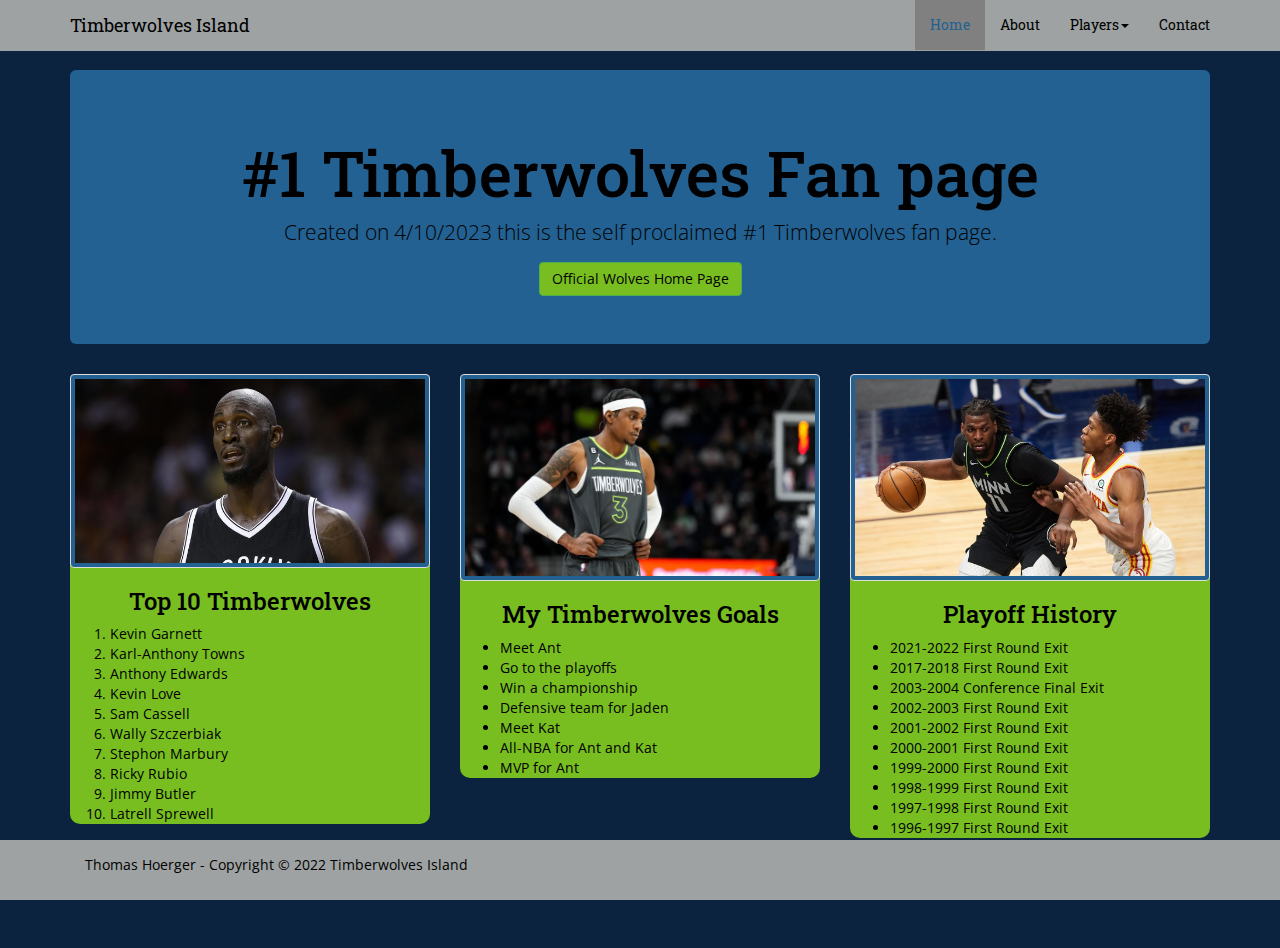
==== index.html @ 0522ef45 "Add files via upload" ====
<!DOCTYPE html>
<html lang="en">
  <head>
    <meta charset="utf-8">
    <meta http-equiv="X-UA-Compatible" content="IE=edge">
    <meta name="viewport" content="width=device-width, initial-scale=1">
    <!-- The above 3 meta tags *must* come first in the head; any other head content must come *after* these tags -->
      
      
    <title>Final Project</title>

    <!-- Bootstrap -->
    <link href="css/bootstrap.min.css" rel="stylesheet">
    <!-- Custom style sheet -->  
    <link href="css/custom.css" rel="stylesheet">
      
      <!-- Links google fonts -->
      <link href="https://fonts.googleapis.com/css2?family=Open+Sans&family=Roboto+Slab&display=swap" rel="stylesheet">

  </head>
  <body>
      <!-- Fixed navbar with dropdown menu -->
    <div class="navbar navbar-default navbar-fixed-top" role="navigation">
        <div class="container">
            <div class="navbar-header">
                <button type="button" class="navbar-toggle" data-toggle="collapse" data-target=".navbar-collapse">
                    <span class="sr-only">Toggle navigation</span>
                    <span class="icon-bar"></span>
                    <span class="icon-bar"></span>
                    <span class="icon-bar"></span>
                </button>
                <a class="navbar-brand" href="index.html">Timberwolves Island</a>
            </div>
            <div class="navbar-collapse" collapse>
                <ul class="nav navbar-nav navbar-right">
                    <li class="active"><a href="index.html">Home</a></li>
                    <li><a href="about.html">About</a></li>
                    <li class="dropdown">
                        <a href="#" class="dropdown-toggle" data-toggle="dropdown">Players<b class="caret"></b></a>
                        <ul class="dropdown-menu">
                            <li class="dropdown-header">Player info</li>
                            <li class="divider"></li>
                            <li><a href="ant.html">Anthony Edwards</a></li>
                            <li><a href="kat.html">Karl-Anthony Towns</a></li>
                            <li><a href="rudy.html">Rudy Gobert</a></li>
                        </ul>
                    </li>
                    <li><a href="#contact" data-toggle="modal">Contact</a></li>
                </ul>
            </div>
        </div>
    </div>
      
     <!-- Container that contains the page content-->
    <div class="container">
        <!-- Jumbotron code -->
      <div class="jumbotron text-center">
          <h1>#1 Timberwolves Fan page</h1>
          <p>Created on 4/10/2023 this is the self proclaimed #1 Timberwolves fan page.</p>
          <a href="https://www.nba.com/timberwolves" class="btn btn-success">Official Wolves Home Page</a>
      </div>
        
        <!-- Div to organize the content into a row -->
        <div class="row">
            <div class="col-sm-4">
                <article>
                    <a href="https://en.wikipedia.org/wiki/Kevin_Garnett" class="thumbnail">
                        <img src="img/kg.jpg" alt="Kevin Garnett">
                    </a>
                <h3>Top 10 Timberwolves</h3>
                    <!-- Ordered list to number the players. -->
                    <ol>
                    <li>Kevin Garnett</li>
                    <li>Karl-Anthony Towns</li>
                    <li>Anthony Edwards</li>
                    <li>Kevin Love</li>
                    <li>Sam Cassell</li>
                    <li>Wally Szczerbiak</li>
                    <li>Stephon Marbury</li>
                    <li>Ricky Rubio</li>
                    <li>Jimmy Butler</li>
                    <li>Latrell Sprewell</li>
                
                    </ol> 
                </article>
            </div>
            <div class="col-sm-4">
                <article>
                    <a href="https://en.wikipedia.org/wiki/Jaden_McDaniels" class="thumbnail">
                        <img src="img/jaden.jpg" alt="Jaden McDaniels">
                    </a>
                <h3>My Timberwolves Goals</h3>
                <ul>
                        <li>Meet Ant</li>
                        <li>Go to the playoffs</li>
                        <li>Win a championship</li>
                        <li>Defensive team for Jaden</li>
                        <li>Meet Kat</li>
                        <li>All-NBA for Ant and Kat</li>
                        <li>MVP for Ant</li>
                    </ul>
                    </article>
            </div>
            <div class="col-sm-4">
                <article>
                    <a href="https://en.wikipedia.org/wiki/Naz_Reid" class="thumbnail">
                        <img src="img/naz.jpg" alt="Naz Reid">
                    </a>
                
                 <h3>Playoff History</h3>
                <ul>
                  <li>2021-2022 First Round Exit</li>
                  <li>2017-2018 First Round Exit</li>
                  <li>2003-2004 Conference Final Exit</li>
                  <li>2002-2003 First Round Exit</li>
                  <li>2001-2002 First Round Exit</li>
                  <li>2000-2001 First Round Exit</li>
                  <li>1999-2000 First Round Exit</li>
                    <li>1998-1999 First Round Exit</li>
                    <li>1997-1998 First Round Exit</li>
                    <li>1996-1997 First Round Exit</li>
                </ul>
                </article>
            </div>
        </div>
    </div>
      
      
  
      
    <!-- Fixed footer -->
    <div class="navbar-default navbar-fixed-bottom" role="navigation">
      <div class="container">
          <div class="navbar-text pull left">
            <p>Thomas Hoerger - Copyright © 2022 Timberwolves Island</p>
          </div>
            
          
       </div>
    </div>
      
      <!-- Modal aka the contact popup -->
      <div class="modal fade" id="contact" role="dialog">
        <div class="modal-dialog">
          <div class="modal-content">
            <div class="modal-header">
                <h4>Contact</h4>
            </div>
              <div class="modal-body">
                <p>For general inquiries please email tehergs@hotmail.com</p>
              </div>
              <div class="modal-footer">
                <a class="btn btn-default" data-dismiss="modal">Close</a>
              </div>
          </div>
        </div>
      </div>
      
      
    <!-- jQuery (necessary for Bootstrap's JavaScript plugins) -->
    <script src="https://ajax.googleapis.com/ajax/libs/jquery/1.12.4/jquery.min.js"></script>
    <!-- Include all compiled plugins (below), or include individual files as needed -->
    <script src="js/bootstrap.min.js"></script>
  </body>
</html>
---- css/custom.css ----
/* Custom Css sheet in alphabetical order I used bootstrap I hope thats okay*/

/* Css to change article properties*/
article{
    background-color: #78BE20;
   border-radius: 10px;
    
}
/* Css to change body properties*/
body{
    padding-top: 70px;
    padding-bottom: 100px;
    background-color: #0C2340;
}
/* Css to change header properties*/
h3{
    text-align: center;
    color: #000000;
    font-family: 'Roboto Slab', serif;
}
h4{
    font-family: 'Roboto Slab', serif;
}
/* Css to change li properties*/
li{
    color: #000000;
    font-family: 'Open Sans', sans-serif;
}
/* Css to change p properties*/
p{
    text-align: center;
    color: #000000;
    font-family: 'Open Sans', sans-serif;
}


/* Classes */

/* Css to change the button properties */
.btn-default{
    color: #000000;
    background-color: #D3D3D3;
    font-family: 'Open Sans', sans-serif
}
.btn-default:hover,
.btn-default:focus,
.btn-default:active,
.btn-default.active{
    color: #236192;
    border-color: #000000;
    background-color: #808080;
    
}
.btn-success{
    color: #000000;
    background-color: #78BE20;
    font-family: 'Open Sans', sans-serif;
}
.btn-success:hover,
.btn-success:focus,
.btn-success:active,
.btn-success.active{
    color: #236192;
    border-color: #000000;
    
}
.img-size{
    
}
/* Css to change the jumbotron properties*/
.jumbotron{
    background-color: #236192;
}
.jumbotron > h1{
    color: #000000;
    font-family: 'Roboto Slab', serif;
}

/* Css to change the navbar properties*/
.navbar-default{
    background-color: #9EA2A2;
    border-color: #9EA2A2;
}
.navbar-default .navbar-brand{
    color: #000000;
    font-family: 'Roboto Slab', serif;
}
.navbar-default .navbar-brand:hover,
.navbar-default .navbar-brand:focus{
    color: #236192;
    background-color: transparent;
}
.navbar-default .navbar-nav > li > a {
    color: #000000;
    font-family: 'Roboto Slab', serif;
}
.navbar-default .navbar-nav > .active > a,
.navbar-default .navbar-nav > .active > a:hover,
.navbar-default .navbar-nav > .active > a:focus{
    color: #236192;
    background-color: #808080;
}
.navbar-default .navbar-nav > li > a:hover,
.navbar-default .navbar-nav > li > a:focus{
    color: #236192;
    background-color: transparent;
}
.navbar-default .navbar-nav > .open > a,
.navbar-default .navbar-nav > .open > a:hover,
.navbar-default .navbar-nav > .open > a:focus{
    color: #236192;
    background-color: #808080;
}
.navbar-text > a{
    text-decoration: none;
}
/* Css to change the thumbnail properties*/
.thumbnail{
    background-color: #236192;
    overflow: hidden;
    
}
.thumbnail img{
    transition: all 0.3s ease 0s;
    width: 100%;
}
.thumbnail img:hover{
    transform: scale(1.1);
}
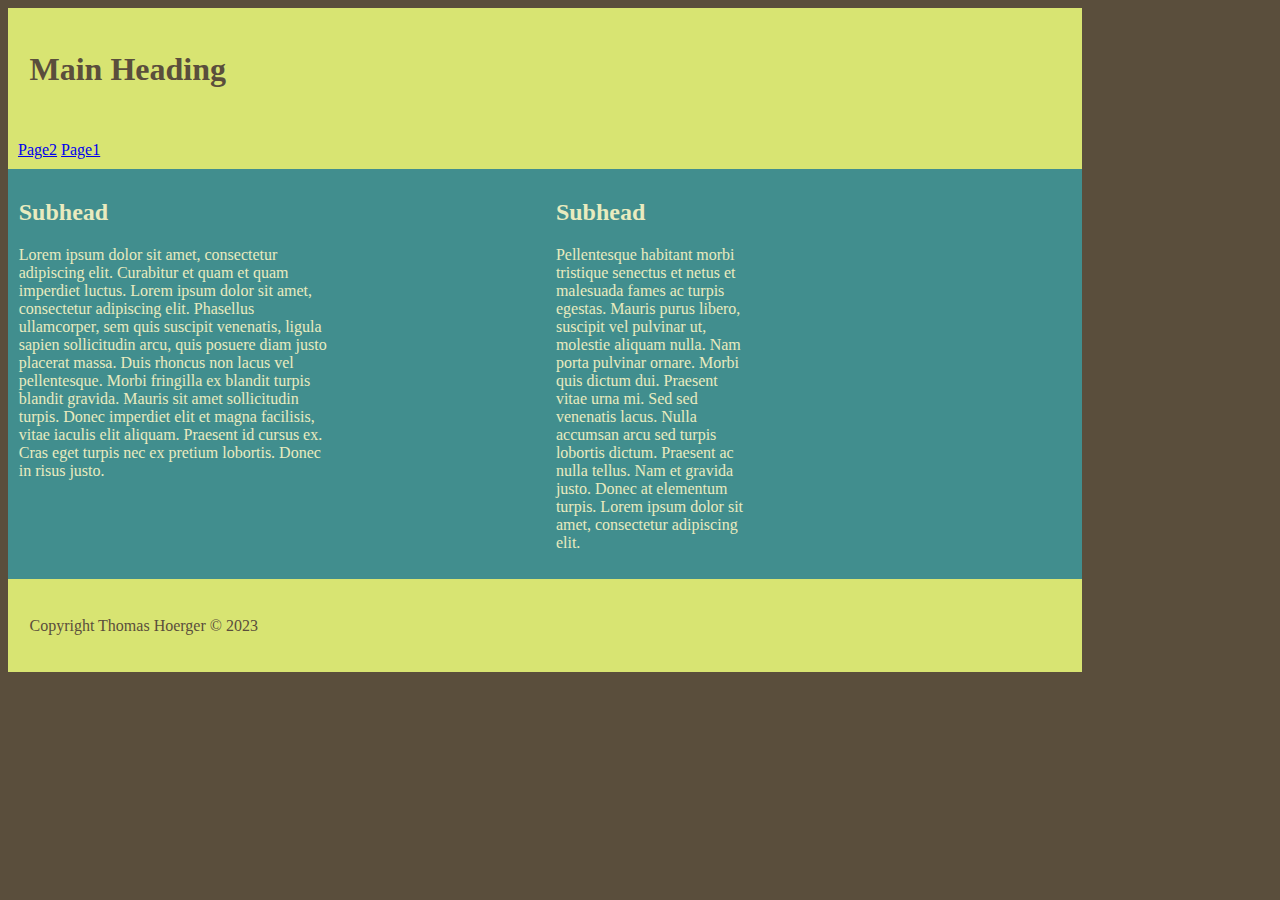
==== commit 419a4e80: "Add files via upload" ====
--- a/index.html
+++ b/index.html
@@ -1,165 +1,51 @@
-<!DOCTYPE html>
+<!doctype html>
 <html lang="en">
-  <head>
-    <meta charset="utf-8">
-    <meta http-equiv="X-UA-Compatible" content="IE=edge">
-    <meta name="viewport" content="width=device-width, initial-scale=1">
-    <!-- The above 3 meta tags *must* come first in the head; any other head content must come *after* these tags -->
-      
-      
-    <title>Final Project</title>
+<head>
+    <!-- Links my css style sheet. -->
+	<link rel="stylesheet" href="style.css">
+    <!-- Sets title. -->
+    <title>Project 1</title>
+</head>
 
-    <!-- Bootstrap -->
-    <link href="css/bootstrap.min.css" rel="stylesheet">
-    <!-- Custom style sheet -->  
-    <link href="css/custom.css" rel="stylesheet">
-      
-      <!-- Links google fonts -->
-      <link href="https://fonts.googleapis.com/css2?family=Open+Sans&family=Roboto+Slab&display=swap" rel="stylesheet">
+<!-- Div called wrapper that connects everything and helps set colors and layout -->
+<div class="wrapper">
+	
+    <header>
+		<h1>Main Heading</h1>
+		
+		
+    </header>
+    <!-- Navigates to other pages. The assigment said to make your nav a ul with li but 
+        the screenshot doesnt use that so I just tried to make it as close to the screenshot as possible.-->
+	<nav>
+        <a href="page2.html">Page2</a>
+        <a href="index.html">Page1</a>
+	</nav>
+    <!-- Div for my multi-column layout-->
+    <div class="multi_column">
+        <!-- Div for main which is on the left.-->
+        <div class="main_content">
+            <article>
+                    <h2>Subhead</h2>
+                    <p>Lorem ipsum dolor sit amet, consectetur adipiscing elit. Curabitur et quam et quam imperdiet luctus. Lorem ipsum dolor sit amet, consectetur adipiscing elit. Phasellus ullamcorper, sem quis suscipit venenatis, ligula sapien sollicitudin arcu, quis posuere diam justo placerat massa. Duis rhoncus non lacus vel pellentesque. Morbi fringilla ex blandit turpis blandit gravida. Mauris sit amet sollicitudin turpis. Donec imperdiet elit et magna facilisis, vitae iaculis elit aliquam. Praesent id cursus ex. Cras eget turpis nec ex pretium lobortis. Donec in risus justo.</p>
 
-  </head>
-  <body>
-      <!-- Fixed navbar with dropdown menu -->
-    <div class="navbar navbar-default navbar-fixed-top" role="navigation">
-        <div class="container">
-            <div class="navbar-header">
-                <button type="button" class="navbar-toggle" data-toggle="collapse" data-target=".navbar-collapse">
-                    <span class="sr-only">Toggle navigation</span>
-                    <span class="icon-bar"></span>
-                    <span class="icon-bar"></span>
-                    <span class="icon-bar"></span>
-                </button>
-                <a class="navbar-brand" href="index.html">Timberwolves Island</a>
-            </div>
-            <div class="navbar-collapse" collapse>
-                <ul class="nav navbar-nav navbar-right">
-                    <li class="active"><a href="index.html">Home</a></li>
-                    <li><a href="about.html">About</a></li>
-                    <li class="dropdown">
-                        <a href="#" class="dropdown-toggle" data-toggle="dropdown">Players<b class="caret"></b></a>
-                        <ul class="dropdown-menu">
-                            <li class="dropdown-header">Player info</li>
-                            <li class="divider"></li>
-                            <li><a href="ant.html">Anthony Edwards</a></li>
-                            <li><a href="kat.html">Karl-Anthony Towns</a></li>
-                            <li><a href="rudy.html">Rudy Gobert</a></li>
-                        </ul>
-                    </li>
-                    <li><a href="#contact" data-toggle="modal">Contact</a></li>
-                </ul>
-            </div>
+            </article>
+        </div>
+        <!-- Div for sidebar which is on the right.-->
+        <div class="sidebar">
+            <article>
+                    <h2>Subhead</h2>
+                    <p>Pellentesque habitant morbi tristique senectus et netus et malesuada fames ac turpis egestas. Mauris purus libero, suscipit vel pulvinar ut, molestie aliquam nulla. Nam porta pulvinar ornare. Morbi quis dictum dui. Praesent vitae urna mi. Sed sed venenatis lacus. Nulla accumsan arcu sed turpis lobortis dictum. Praesent ac nulla tellus. Nam et gravida justo. Donec at elementum turpis. Lorem ipsum dolor sit amet, consectetur adipiscing elit.</p>
+
+            </article>
         </div>
     </div>
-      
-     <!-- Container that contains the page content-->
-    <div class="container">
-        <!-- Jumbotron code -->
-      <div class="jumbotron text-center">
-          <h1>#1 Timberwolves Fan page</h1>
-          <p>Created on 4/10/2023 this is the self proclaimed #1 Timberwolves fan page.</p>
-          <a href="https://www.nba.com/timberwolves" class="btn btn-success">Official Wolves Home Page</a>
-      </div>
-        
-        <!-- Div to organize the content into a row -->
-        <div class="row">
-            <div class="col-sm-4">
-                <article>
-                    <a href="https://en.wikipedia.org/wiki/Kevin_Garnett" class="thumbnail">
-                        <img src="img/kg.jpg" alt="Kevin Garnett">
-                    </a>
-                <h3>Top 10 Timberwolves</h3>
-                    <!-- Ordered list to number the players. -->
-                    <ol>
-                    <li>Kevin Garnett</li>
-                    <li>Karl-Anthony Towns</li>
-                    <li>Anthony Edwards</li>
-                    <li>Kevin Love</li>
-                    <li>Sam Cassell</li>
-                    <li>Wally Szczerbiak</li>
-                    <li>Stephon Marbury</li>
-                    <li>Ricky Rubio</li>
-                    <li>Jimmy Butler</li>
-                    <li>Latrell Sprewell</li>
-                
-                    </ol> 
-                </article>
-            </div>
-            <div class="col-sm-4">
-                <article>
-                    <a href="https://en.wikipedia.org/wiki/Jaden_McDaniels" class="thumbnail">
-                        <img src="img/jaden.jpg" alt="Jaden McDaniels">
-                    </a>
-                <h3>My Timberwolves Goals</h3>
-                <ul>
-                        <li>Meet Ant</li>
-                        <li>Go to the playoffs</li>
-                        <li>Win a championship</li>
-                        <li>Defensive team for Jaden</li>
-                        <li>Meet Kat</li>
-                        <li>All-NBA for Ant and Kat</li>
-                        <li>MVP for Ant</li>
-                    </ul>
-                    </article>
-            </div>
-            <div class="col-sm-4">
-                <article>
-                    <a href="https://en.wikipedia.org/wiki/Naz_Reid" class="thumbnail">
-                        <img src="img/naz.jpg" alt="Naz Reid">
-                    </a>
-                
-                 <h3>Playoff History</h3>
-                <ul>
-                  <li>2021-2022 First Round Exit</li>
-                  <li>2017-2018 First Round Exit</li>
-                  <li>2003-2004 Conference Final Exit</li>
-                  <li>2002-2003 First Round Exit</li>
-                  <li>2001-2002 First Round Exit</li>
-                  <li>2000-2001 First Round Exit</li>
-                  <li>1999-2000 First Round Exit</li>
-                    <li>1998-1999 First Round Exit</li>
-                    <li>1997-1998 First Round Exit</li>
-                    <li>1996-1997 First Round Exit</li>
-                </ul>
-                </article>
-            </div>
-        </div>
-    </div>
-      
-      
-  
-      
-    <!-- Fixed footer -->
-    <div class="navbar-default navbar-fixed-bottom" role="navigation">
-      <div class="container">
-          <div class="navbar-text pull left">
-            <p>Thomas Hoerger - Copyright © 2022 Timberwolves Island</p>
-          </div>
-            
-          
-       </div>
-    </div>
-      
-      <!-- Modal aka the contact popup -->
-      <div class="modal fade" id="contact" role="dialog">
-        <div class="modal-dialog">
-          <div class="modal-content">
-            <div class="modal-header">
-                <h4>Contact</h4>
-            </div>
-              <div class="modal-body">
-                <p>For general inquiries please email tehergs@hotmail.com</p>
-              </div>
-              <div class="modal-footer">
-                <a class="btn btn-default" data-dismiss="modal">Close</a>
-              </div>
-          </div>
-        </div>
-      </div>
-      
-      
-    <!-- jQuery (necessary for Bootstrap's JavaScript plugins) -->
-    <script src="https://ajax.googleapis.com/ajax/libs/jquery/1.12.4/jquery.min.js"></script>
-    <!-- Include all compiled plugins (below), or include individual files as needed -->
-    <script src="js/bootstrap.min.js"></script>
-  </body>
-</html>+    
+    <footer>
+		<p>Copyright Thomas Hoerger © 2023</p>
+    </footer>
+</div>
+
+    
+	   
+	
--- a/style.css
+++ b/style.css
@@ -0,0 +1,37 @@
+body{
+    background-color: #5A4E3C;
+    color: #E9EBBF;
+}
+header{
+    background-color: #D8E472;
+    padding: 2%;
+}
+nav{
+    padding: 10px;
+    background-color: #D8E472;
+}
+footer{
+    background-color: #D8E472;
+    padding: 2%;
+    color: #5A4E3C;
+}
+h1{
+    color: #5A4E3C;
+}
+.wrapper{
+    width: 85%;
+    background-color: #418E8E;
+}
+.main_content{
+    width: 59%;
+    padding: 2%;
+}
+.sidebar{
+    width: 36%;
+    padding: 2%;
+}
+
+.multi_column{
+    display: grid;
+    grid-template-columns: repeat(2, 1fr);
+}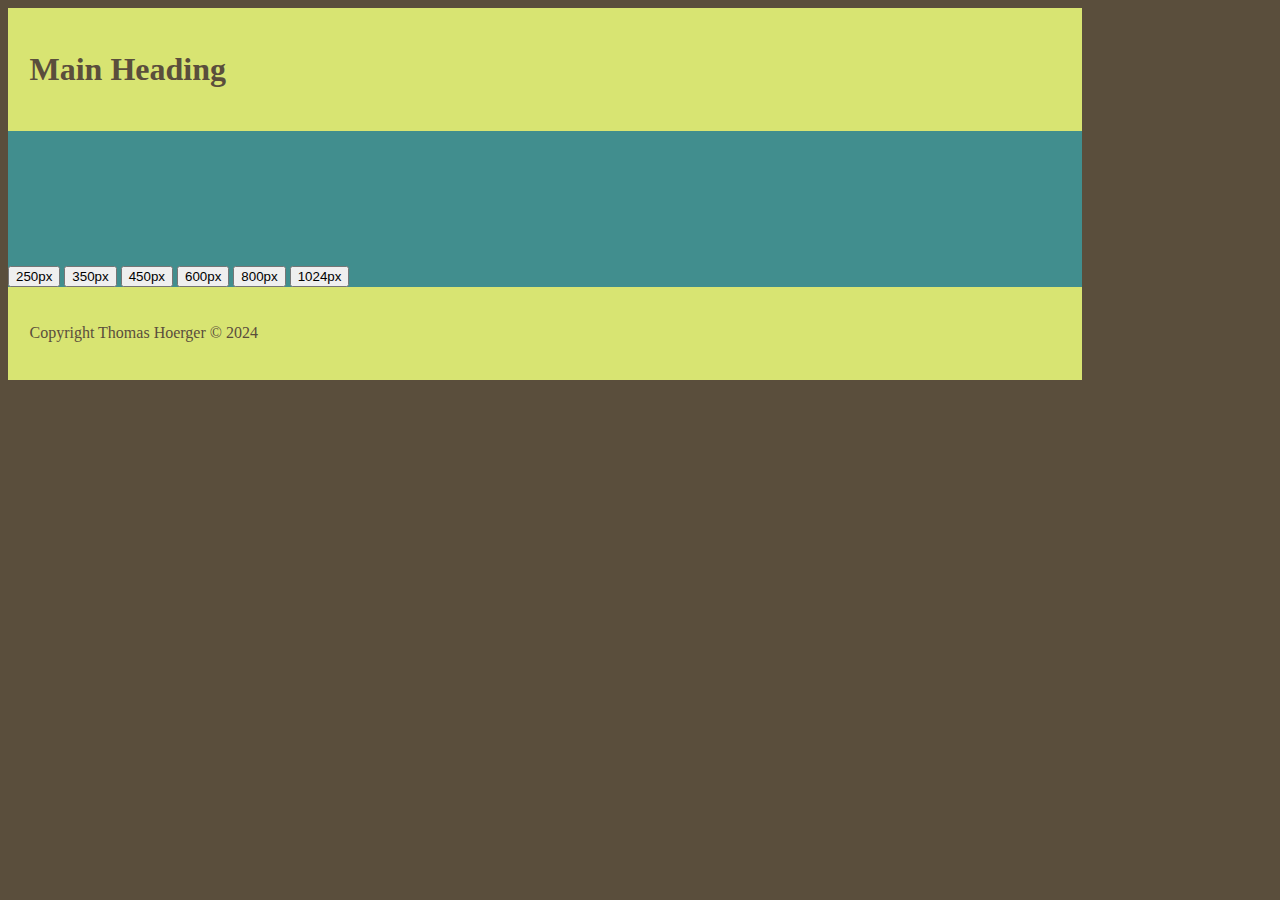
==== commit 45e33aa8: "Update index.html" ====
--- a/index.html
+++ b/index.html
@@ -2,50 +2,35 @@
 <html lang="en">
 <head>
     <!-- Links my css style sheet. -->
-	<link rel="stylesheet" href="style.css">
+	
     <!-- Sets title. -->
     <title>Project 1</title>
 </head>
-
-<!-- Div called wrapper that connects everything and helps set colors and layout -->
 <div class="wrapper">
 	
     <header>
 		<h1>Main Heading</h1>
-		
-		
     </header>
-    <!-- Navigates to other pages. The assigment said to make your nav a ul with li but 
-        the screenshot doesnt use that so I just tried to make it as close to the screenshot as possible.-->
-	<nav>
-        <a href="page2.html">Page2</a>
-        <a href="index.html">Page1</a>
-	</nav>
-    <!-- Div for my multi-column layout-->
-    <div class="multi_column">
-        <!-- Div for main which is on the left.-->
-        <div class="main_content">
-            <article>
-                    <h2>Subhead</h2>
-                    <p>Lorem ipsum dolor sit amet, consectetur adipiscing elit. Curabitur et quam et quam imperdiet luctus. Lorem ipsum dolor sit amet, consectetur adipiscing elit. Phasellus ullamcorper, sem quis suscipit venenatis, ligula sapien sollicitudin arcu, quis posuere diam justo placerat massa. Duis rhoncus non lacus vel pellentesque. Morbi fringilla ex blandit turpis blandit gravida. Mauris sit amet sollicitudin turpis. Donec imperdiet elit et magna facilisis, vitae iaculis elit aliquam. Praesent id cursus ex. Cras eget turpis nec ex pretium lobortis. Donec in risus justo.</p>
+	<button data-width="250">250px</button>
+	<button data-width="350">350px</button>
+	<button data-width="450">450px</button>
+	<button data-width="600">600px</button>
+	<button data-width="800">800px</button>
+	<button data-width="1024">1024px</button>
 
-            </article>
-        </div>
-        <!-- Div for sidebar which is on the right.-->
-        <div class="sidebar">
-            <article>
-                    <h2>Subhead</h2>
-                    <p>Pellentesque habitant morbi tristique senectus et netus et malesuada fames ac turpis egestas. Mauris purus libero, suscipit vel pulvinar ut, molestie aliquam nulla. Nam porta pulvinar ornare. Morbi quis dictum dui. Praesent vitae urna mi. Sed sed venenatis lacus. Nulla accumsan arcu sed turpis lobortis dictum. Praesent ac nulla tellus. Nam et gravida justo. Donec at elementum turpis. Lorem ipsum dolor sit amet, consectetur adipiscing elit.</p>
-
-            </article>
-        </div>
-    </div>
+	 <svg xmlns="http://www.w3.org/2000/svg" fill="none">
+        <foreignObject width="100%" height="100%"> 
+            <div xmlns="http://www.w3.org/1999/xhtml">
+		    <link rel="stylesheet" href="style.css">
+        
+            </div>
+       </foreignObject>
+	</svg>
     
     <footer>
-		<p>Copyright Thomas Hoerger © 2023</p>
+		<p>Copyright Thomas Hoerger © 2024</p>
     </footer>
-</div>
-
+</div
     
 	   
 	
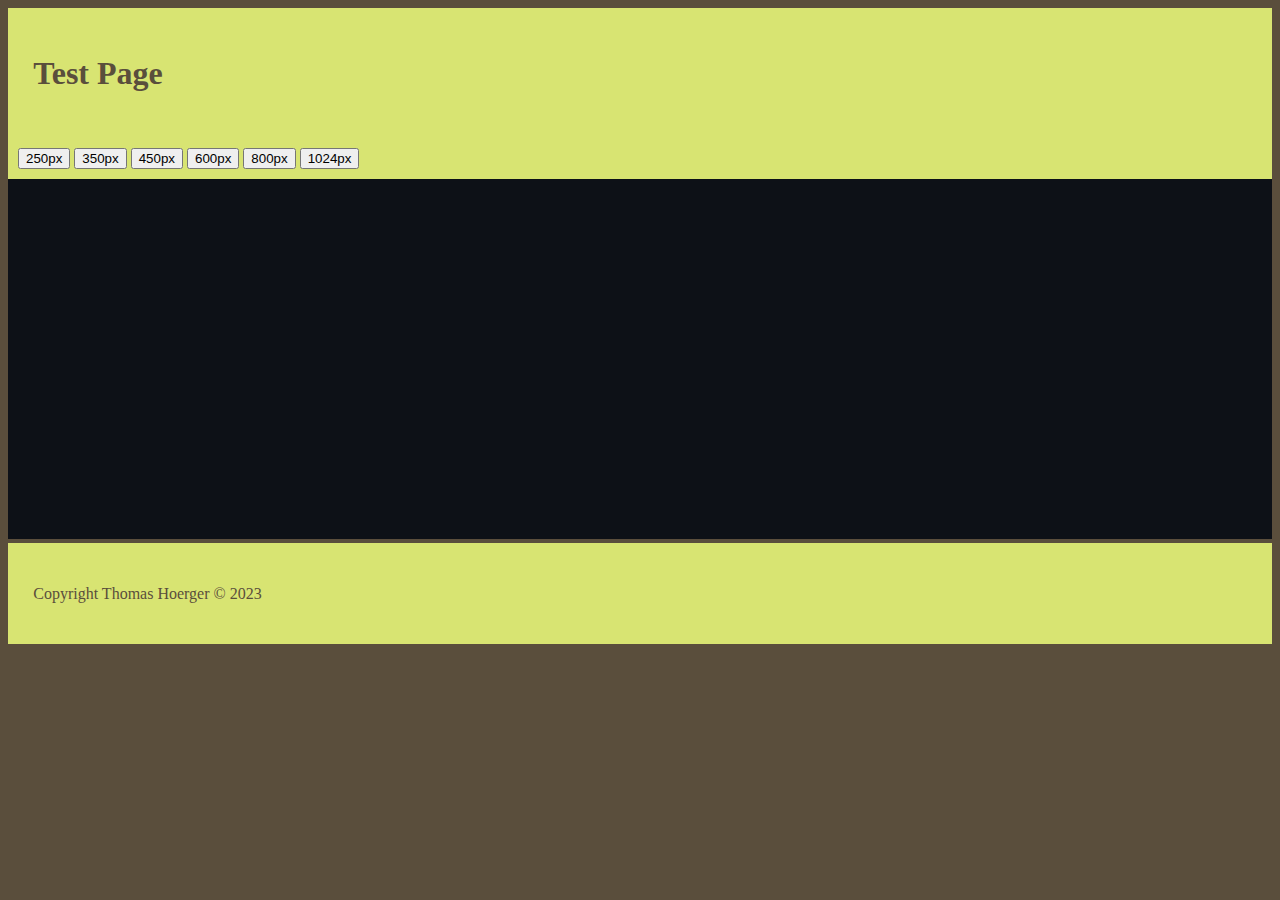
==== commit 7aad44c7: "Add files via upload" ====
--- a/index.html
+++ b/index.html
@@ -1,36 +1,49 @@
 <!doctype html>
 <html lang="en">
 <head>
-    <!-- Links my css style sheet. -->
 	
     <!-- Sets title. -->
-    <title>Project 1</title>
+    <title>Testing foreignObject</title>
 </head>
-<div class="wrapper">
+
+
+
 	
     <header>
-		<h1>Main Heading</h1>
+		<h1>Test Page</h1>
+		
+		
     </header>
-	<button data-width="250">250px</button>
-	<button data-width="350">350px</button>
-	<button data-width="450">450px</button>
-	<button data-width="600">600px</button>
-	<button data-width="800">800px</button>
-	<button data-width="1024">1024px</button>
+    <nav>
+        <button data-width="250">250px</button>
+	    <button data-width="350">350px</button>
+	    <button data-width="450">450px</button>
+	    <button data-width="600">600px</button>
+	    <button data-width="800">800px</button>
+	    <button data-width="1024">1024px</button>
+        
+	</nav>
+    
+	
 
-	 <svg xmlns="http://www.w3.org/2000/svg" fill="none">
+	 <svg xmlns="http://www.w3.org/2000/svg" fill="none" style="width: 100%;" height="360">
         <foreignObject width="100%" height="100%"> 
             <div xmlns="http://www.w3.org/1999/xhtml">
 		    <link rel="stylesheet" href="style.css">
+                <div class="container">
+                     
+                    
+                </div> 
         
             </div>
        </foreignObject>
 	</svg>
     
     <footer>
-		<p>Copyright Thomas Hoerger © 2024</p>
+		<p>Copyright Thomas Hoerger © 2023</p>
     </footer>
-</div
+
+
     
 	   
 	
--- a/style.css
+++ b/style.css
@@ -18,20 +18,43 @@
 h1{
     color: #5A4E3C;
 }
-.wrapper{
-    width: 85%;
-    background-color: #418E8E;
-}
-.main_content{
-    width: 59%;
-    padding: 2%;
-}
-.sidebar{
-    width: 36%;
-    padding: 2%;
-}
 
-.multi_column{
-    display: grid;
-    grid-template-columns: repeat(2, 1fr);
-}+.container{
+                        position: relative;
+                        width: 100%;
+                        height: 360px;
+                        background-color: #0d1117;
+                        opacity: 1;
+                    }
+                    img{
+                        position: absolute;
+                        right: -25px;
+                        bottom: 0;
+                        width: clamp(400px, 100%, 830px);
+                    }
+                    .speech-bubble{
+                        position: absolute;
+                        height: 180px;
+                        top: 30px;
+                        left: calc(25% - 60px);
+                        --width: clamp(30%, 240px, 100%);
+                        width: var(--width);
+                        height: calc(var(--width));
+                        background-image: url("data:image/svg+xml,%3Csvg xmlns='http://www.w3.org/2000/svg' xml:space='preserve' x='0px' y='0px' style='enable-background:new 0 0 245 200' viewBox='0 0 245 200'%3E%3Cpath d='M207 192h-1l-69-28H40c-16 0-30-13-30-30V36C10 20 24 6 40 6h167c17 0 30 14 30 30v98c0 16-13 30-30 30h-16l18 24v3l-2 1zM40 11c-14 0-25 11-25 25v98c0 14 11 25 25 25h97l1 1 62 24-16-21v-2l2-2h21c14 0 25-11 25-25V36c0-12-9-23-20-25H40z' style='fill:%23f1009b'/%3E%3Cpath d='M207 192h-1l-69-28H40c-16 0-30-13-30-30V36C10 20 24 6 40 6h167c17 0 30 14 30 30v98c0 16-13 30-30 30h-16l18 24v3l-2 1zM40 11c-14 0-25 11-25 25v98c0 14 11 25 25 25h97l1 1 62 24-16-21v-2l2-2h21c14 0 25-11 25-25V36c0-12-9-23-20-25H40z' style='fill:none;stroke:%23ff99e0;stroke-width:.7174;stroke-miterlimit:10'/%3E%3C/svg%3E");
+                        background-repeat: no-repeat;
+                        background-size: 100%;
+                        opacity: 1;
+                    }
+                    .text-dark{
+                        width: 80%;
+                        margin: 20px 10%;
+                        height: 130px;
+                        color: #ffc6ac;
+                        font-size: 1.25rem;
+                        font-family: 'Verdana';
+                        display: flex;
+                        align-items: center;
+                        align-contents: center;
+                        text-align: center;
+                    }
+                    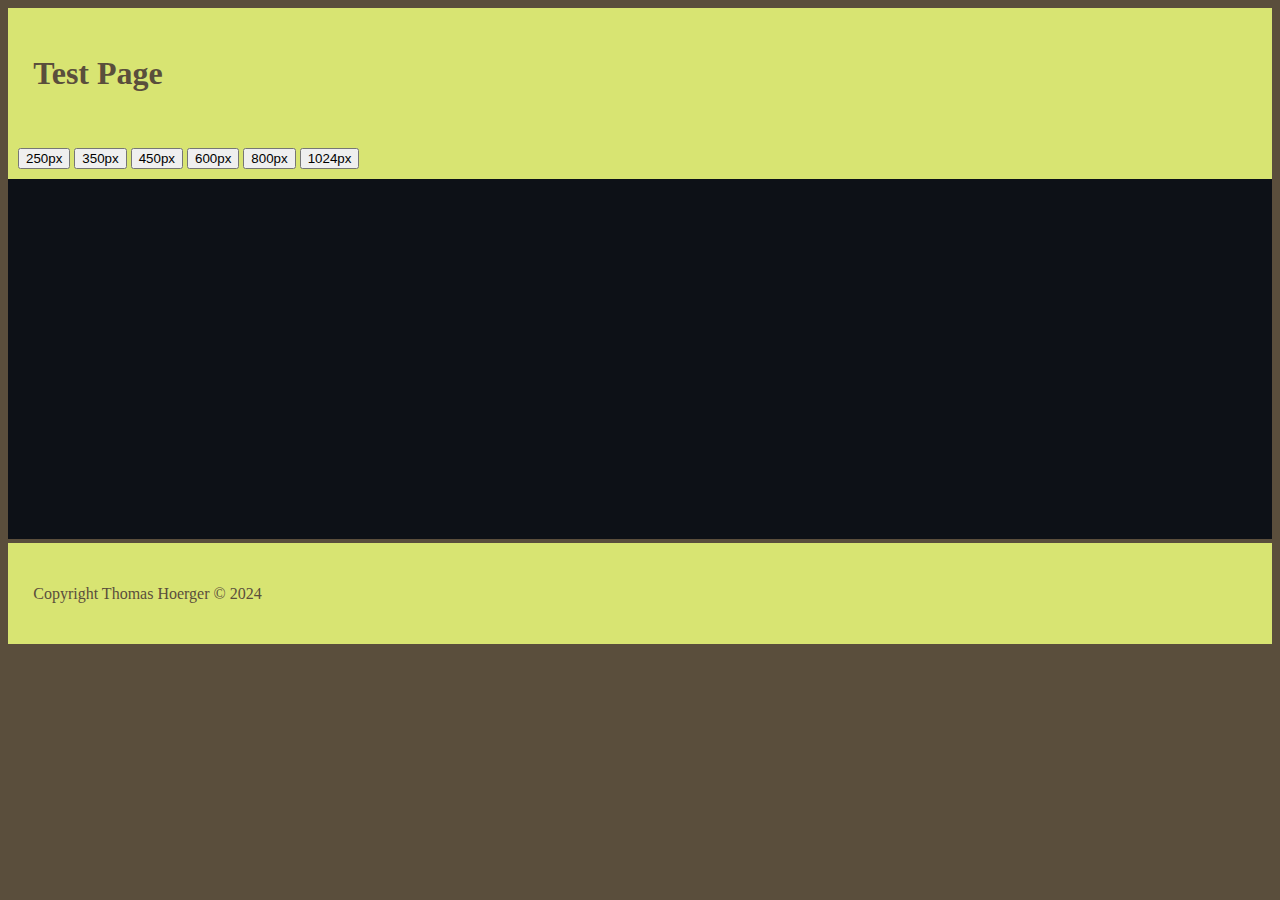
==== commit 7a7dc7f9: "Update index.html" ====
--- a/index.html
+++ b/index.html
@@ -40,7 +40,7 @@
 	</svg>
     
     <footer>
-		<p>Copyright Thomas Hoerger © 2023</p>
+		<p>Copyright Thomas Hoerger © 2024</p>
     </footer>
 
 
